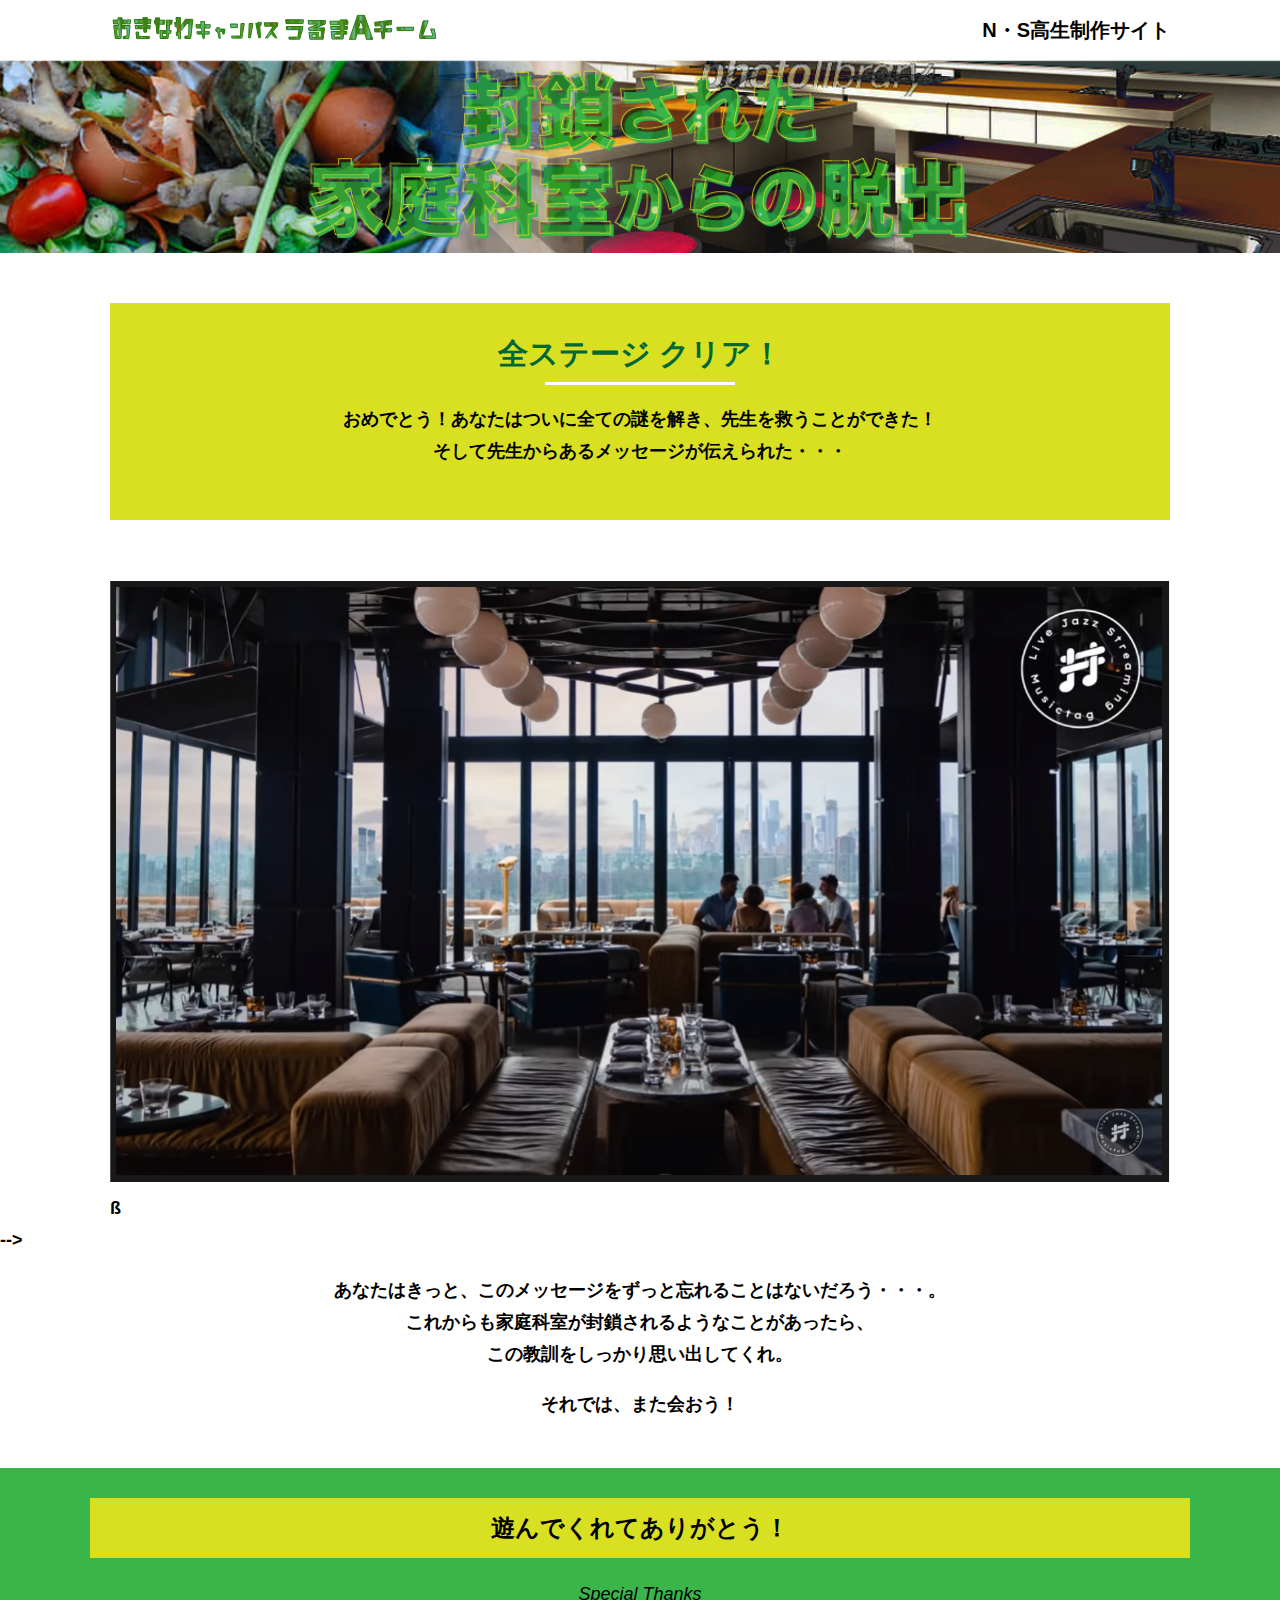
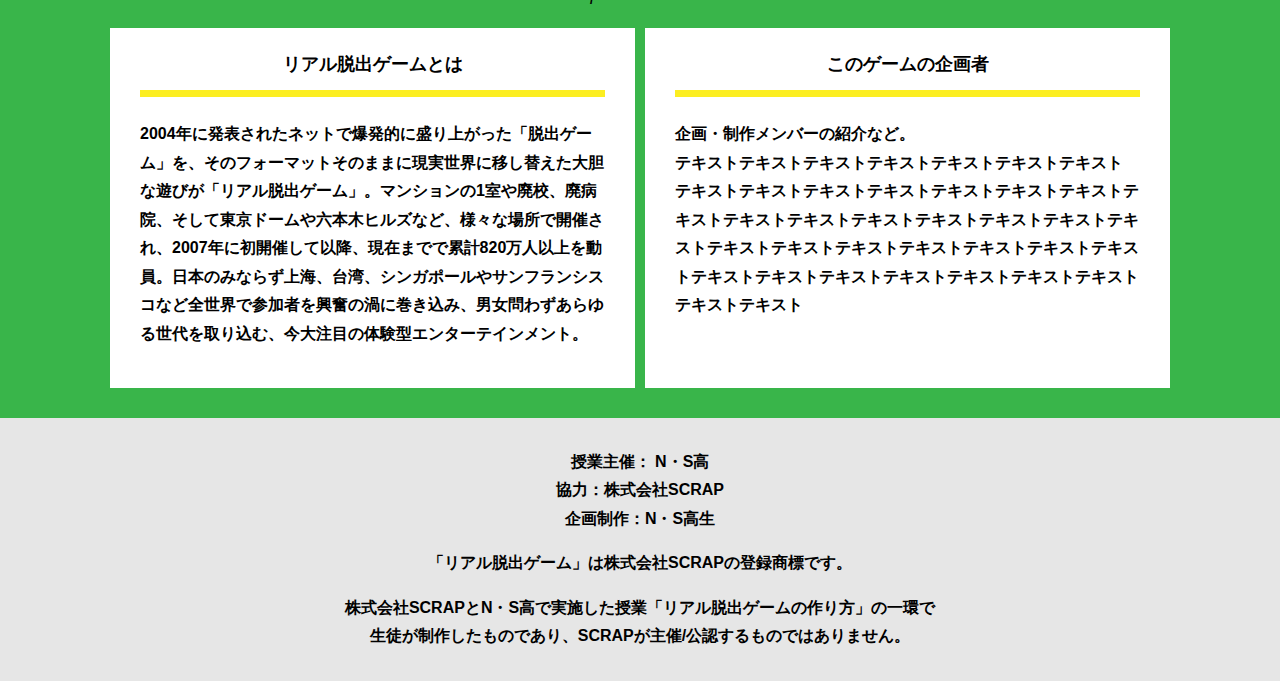
==== final.html @ e7f5f3bb "Add files via upload" ====
<!DOCTYPE html>
<html lang="ja">
<head>
  <meta charset="UTF-8">
  <meta http-equiv="X-UA-Compatible" content="IE=edge">
  <meta name="viewport" content="width=device-width, initial-scale=1.0">
  <title>封鎖された家庭科室からの脱出 │ Project N</title>
  <link rel="stylesheet" href="assets/css/normalize.css">
  <link rel="stylesheet" href="assets/css/style.css">
</head>
<body>
  <header class="header">
    <div class="container">
      <div class="header__logo"><img src="assets/images/logo.svg" alt="チームロゴ"></div>
      <div class="header__name">N・S高生制作サイト</div>
    </div>
  </header>
  <main class="main final-page">
    <!-- タイトルエリア　ここから -->
    <h1 class="main-title"><img src="assets/images/main-image.png" alt="封鎖された家庭科室からの脱出"></h1>
    <!-- タイトルエリア　ここまで -->
    <section class="section">
      <div class="container">
        <div class="box bg-color--subcolor">
          <h2 class="section-title--border">全ステージ クリア！</h2>
          <p class="text-center">おめでとう！あなたはついに全ての謎を解き、先生を救うことができた！<br>
            そして先生からあるメッセージが伝えられた・・・</p>
        </div>
      </div>
    </section>
    <section class="section">
      <div class="container">
          <figure class="image__container">
             <img src="assets/images/stage.png" alt="">
          </figure>

<!--  YouTube貼り付け
            <div class="youtube__container">
              <div class="youtube">
                <iframe width="560" height="315" src="https://www.youtube.com/embed/IRyJe-0Uie0?controls=0" title="YouTube video player" frameborder="0" allow="accelerometer; autoplay; clipboard-write; encrypted-media; gyroscope; picture-in-picture" allowfullscreen></iframe>
              </div>
            </div>
Youtube貼り付けここまで-->
          ß
      </div>
         -->
        <p class="text-center">あなたはきっと、このメッセージをずっと忘れることはないだろう・・・。<br>
          これからも家庭科室が封鎖されるようなことがあったら、<br>
          この教訓をしっかり思い出してくれ。</p>
        <p class="text-center">それでは、また会おう！</p>
      </div>
    </section>
    <section class="section bg-color--keycolor">
      <div class="container">
        <h2 class="section-title">遊んでくれてありがとう！</h2>
        <p class="font-eng text-center">Special Thanks</p>
        <div class="row">
          <div class="column">
            <div class="card">
              <h3 class="card__title">リアル脱出ゲームとは</h3>
              <p class="card__content">2004年に発表されたネットで爆発的に盛り上がった「脱出ゲーム」を、そのフォーマットそのままに現実世界に移し替えた大胆な遊びが「リアル脱出ゲーム」。マンションの1室や廃校、廃病院、そして東京ドームや六本木ヒルズなど、様々な場所で開催され、2007年に初開催して以降、現在までで累計820万人以上を動員。日本のみならず上海、台湾、シンガポールやサンフランシスコなど全世界で参加者を興奮の渦に巻き込み、男女問わずあらゆる世代を取り込む、今大注目の体験型エンターテインメント。</p>
            </div>
          </div>
          <div class="column">
            <div class="card">
              <h3 class="card__title">このゲームの企画者</h3>
              <p class="card__content">企画・制作メンバーの紹介など。<br>
                テキストテキストテキストテキストテキストテキストテキスト<br>
                テキストテキストテキストテキストテキストテキストテキストテキストテキストテキストテキストテキストテキストテキストテキストテキストテキストテキストテキストテキストテキストテキストテキストテキストテキストテキストテキストテキストテキストテキストテキスト</p>
            </div>
          </div>
        </div>
      </div>
    </section>
  </main>
  <footer class="footer section bg-color--gray">
    <div class="container">
        <p class="text-center">授業主催： N・S高<br>協力：株式会社SCRAP<br>企画制作：N・S高生</p>
        <p class="text-center">「リアル脱出ゲーム」は株式会社SCRAPの登録商標です。</p>
        <p class="text-center">株式会社SCRAPとN・S高で実施した授業「リアル脱出ゲームの作り方」の一環で<br>生徒が制作したものであり、SCRAPが主催/公認するものではありません。</p>
    </div>
  </footer>
</body>
</html>
---- assets/css/style.css ----
@charset "UTF-8";
/****************************
 * 共通CSSのテンプレートです。
*****************************/
*,
*::before,
*::after {
  -webkit-box-sizing: border-box;
          box-sizing: border-box;
}

html {
  font-size: 18px;
  -webkit-box-sizing: border-box;
          box-sizing: border-box;
}

body {
  overflow-x: hidden;
  font-family: "游ゴシック体", "Yu Gothic", YuGothic, "ヒラギノ角ゴ Pro", "Hiragino Kaku Gothic Pro", "メイリオ", "Meiryo", sans-serif;
  font-size: 18px;
  line-height: 1.77778;
  font-weight: bold;
  text-decoration: none;
  border: none;
  list-style: none;
  color: #000;
  margin: 0;
}

img {
  width: 100%;
}

figure {
  margin: 0;
}

figcaption {
  margin-top: 30px;
  font-size: 14px;
}

@media screen and (max-width: 767px) {
  figcaption {
    font-size: 13px;
  }
}

input[type=text] {
  font-size: 18px;
  border: none;
  padding: 25px 35px;
  display: block;
  margin: 0 auto;
  max-width: 580px;
  width: 100%;
}

::-webkit-input-placeholder {
  color: #999;
}

:-ms-input-placeholder {
  color: #999;
}

::-ms-input-placeholder {
  color: #999;
}

::placeholder {
  color: #999;
}

button {
  cursor: pointer;
  display: block;
  border: none;
  margin: 0 auto;
  background-color: #006837;
  color: #fff;
  width: 287px;
  height: 55px;
}

/*******************
* Layout
*******************/
.section {
  padding-top: 30px;
  padding-bottom: 30px;
}

.section--clear {
  /* ステージクリア画面 */
  position: fixed;
  display: none;
  /* 読み込み時に一瞬表示されるのを防ぐ */
  -webkit-box-pack: center;
      -ms-flex-pack: center;
          justify-content: center;
  -webkit-box-align: center;
      -ms-flex-align: center;
          align-items: center;
  top: 0;
  bottom: 0;
  left: 0;
  right: 0;
  z-index: 200;
}

.section--clear.isClear {
  display: -webkit-box;
  display: -ms-flexbox;
  display: flex;
}

.container {
  width: 1100px;
  padding-left: 20px;
  padding-right: 20px;
  margin: 0 auto;
}

@media screen and (max-width: 1100px) {
  .container {
    width: calc(100% - 40px);
  }
}

.row {
  display: -webkit-box;
  display: -ms-flexbox;
  display: flex;
  -ms-flex-line-pack: stretch;
      align-content: stretch;
  gap: 10px;
}

.row + .row {
  margin-top: 20px;
}

.column {
  width: 100%;
}

.card {
  background-color: #fff;
  margin-bottom: 20px;
  height: 100%;
}

.card__title {
  font-size: 18px;
  text-align: center;
  margin: 0;
  padding: 20px 30px;
  position: relative;
  cursor: pointer;
}

.card__content {
  -webkit-transition: all 0.3s;
  transition: all 0.3s;
  font-size: 16px;
  padding: 20px 30px;
  margin: 0;
  position: relative;
}

.card__content::before {
  display: block;
  content: '';
  width: calc(100% - 60px);
  height: 7px;
  background-color: #fcee21;
  position: absolute;
  top: -10px;
  left: 30px;
}

.hint-page .card {
  height: auto;
}

.hint-page .card__content {
  display: none;
  text-align: center;
}

.hint-page .card__arrow {
  position: absolute;
  top: calc(50% - 12px);
  right: 45px;
  -webkit-transform: rotate(90deg);
          transform: rotate(90deg);
  -webkit-transition: all 0.3s;
  transition: all 0.3s;
  fill: #009245;
  width: 12px;
  height: 24px;
}

.hint-page .card.is-open .card__content {
  display: block;
}

.hint-page .card.is-open .card__arrow {
  -webkit-transform: rotate(-90deg);
          transform: rotate(-90deg);
}

.box {
  padding: 35px 30px;
}

.youtube {
  position: relative;
  width: 100%;
  padding-top: 56.25%;
}

.youtube iframe {
  position: absolute;
  top: 0;
  left: 0;
  width: 100%;
  height: 100%;
}

.youtube__container {
  max-width: 800px;
  margin: 0 auto;
}

/*********************
* Color
*********************/
.bg-color--keycolor {
  background-color: #39b54a;
}

.bg-color--subcolor {
  background-color: #d9e021;
}

.bg-color--gray {
  background-color: #e6e6e6;
}

/*********************
* title
**********************/
.main-title {
  margin: 0;
}

.sub-title {
  text-align: center;
  font-size: 18px;
  line-height: 1.66667;
}

.sub-title__bg {
  background-color: #fcee21;
  padding-left: 1rem;
  padding-right: 1rem;
}

.section-title {
  font-size: 24px;
  line-height: 1.75;
  text-align: center;
  padding: 9px 20px;
  background-color: #d9e021;
  margin: 0 -20px 20px -20px;
}

.section-title__stage {
  display: inline-block;
  margin-right: 2rem;
}

.section-title--keycolorlight {
  background-color: #8cc63f;
}

.section-title--keycolorlight .section-title__stage {
  color: #fff;
}

.section-title--keycolor {
  background-color: #39b54a;
}

.section-title--story {
  width: 330px;
  margin: 0 auto 20px;
}

.section-title--border {
  position: relative;
  font-size: 30px;
  text-align: center;
  line-height: 1.06667;
  margin: 0;
  padding-bottom: 15px;
  color: #006837;
}

.section-title--border::after {
  position: absolute;
  bottom: 0;
  left: calc(50% - 95px);
  display: block;
  content: '';
  background-color: #fff;
  height: 2.6px;
  width: 190px;
}

/******************
* text
******************/
.font-eng {
  font-style: italic;
  font-weight: normal;
}

/*************************
* Button
*************************/
.btn {
  display: block;
  text-decoration: none;
  cursor: pointer;
  background-color: #006837;
  color: #fff;
  font-size: 24px;
  line-height: 1.54167;
  text-align: center;
  padding: 11.5px;
  width: calc(100% - 40px);
  max-width: 700px;
  margin: 10px auto;
  position: relative;
}

.btn:hover {
  opacity: 0.7;
}

.btn__arrow {
  position: absolute;
  top: calc(50% - 12px);
  right: 15px;
  fill: #fff;
  width: 12px;
  height: 24px;
}

/****************
* header
*****************/
.header {
  background-color: #fff;
  height: 60px;
}

.header .container {
  display: -webkit-box;
  display: -ms-flexbox;
  display: flex;
  -webkit-box-pack: justify;
      -ms-flex-pack: justify;
          justify-content: space-between;
  -webkit-box-align: center;
      -ms-flex-align: center;
          align-items: center;
  height: 100%;
}

.header__logo {
  width: 330px;
  height: 42px;
}

.header__name {
  font-size: 20px;
  line-height: 1.1;
}

.footer {
  font-size: 16px;
}

.footer p:first-child {
  margin-top: 0;
}

.footer p:last-child {
  margin-bottom: 0;
}

/********************
* main
********************/
.story__note {
  margin: 0;
}

.story__note__outer {
  width: 860px;
  display: -webkit-box;
  display: -ms-flexbox;
  display: flex;
  padding: 20px;
  margin: 20px auto;
  -webkit-box-pack: center;
      -ms-flex-pack: center;
          justify-content: center;
}

@media screen and (max-width: 940px) {
  .story__note__outer {
    width: 100%;
  }
}

.stage-column__container + .stage-column__container {
  border-top: 2px solid #fff;
}

.answer {
  font-size: 18px;
  margin-bottom: 20px;
  line-height: 80px;
  word-spacing: 20px;
}

.err-message {
  color: #c1272d;
  font-size: 18px;
  text-align: center;
}

.link-hint {
  text-align: center;
  display: block;
  margin-top: 20px;
}

.clear-message {
  background-color: #d9e021;
  padding: 30px 30px 60px;
  position: relative;
}

.clear-message__title {
  position: relative;
  display: block;
  text-align: center;
  color: #006837;
  font-size: 30px;
  padding-bottom: 10px;
  margin-bottom: 35px;
}

.clear-message__title::after {
  content: '';
  position: absolute;
  display: block;
  width: 183px;
  height: 2px;
  background-color: #fff;
  bottom: 0;
  left: calc(50% - (183px/2));
}

.clear-message__content {
  text-align: center;
}

.clear-message__btn {
  position: absolute;
  bottom: -30px;
  left: calc(50% - 144px);
  width: 288px;
  margin: 0;
}

/********************
* Utility
********************/
.text-center {
  text-align: center;
}

.text-left {
  text-align: left;
}

.text-right {
  text-align: right;
}

.hidden {
  display: none;
}
/*# sourceMappingURL=style.css.map */
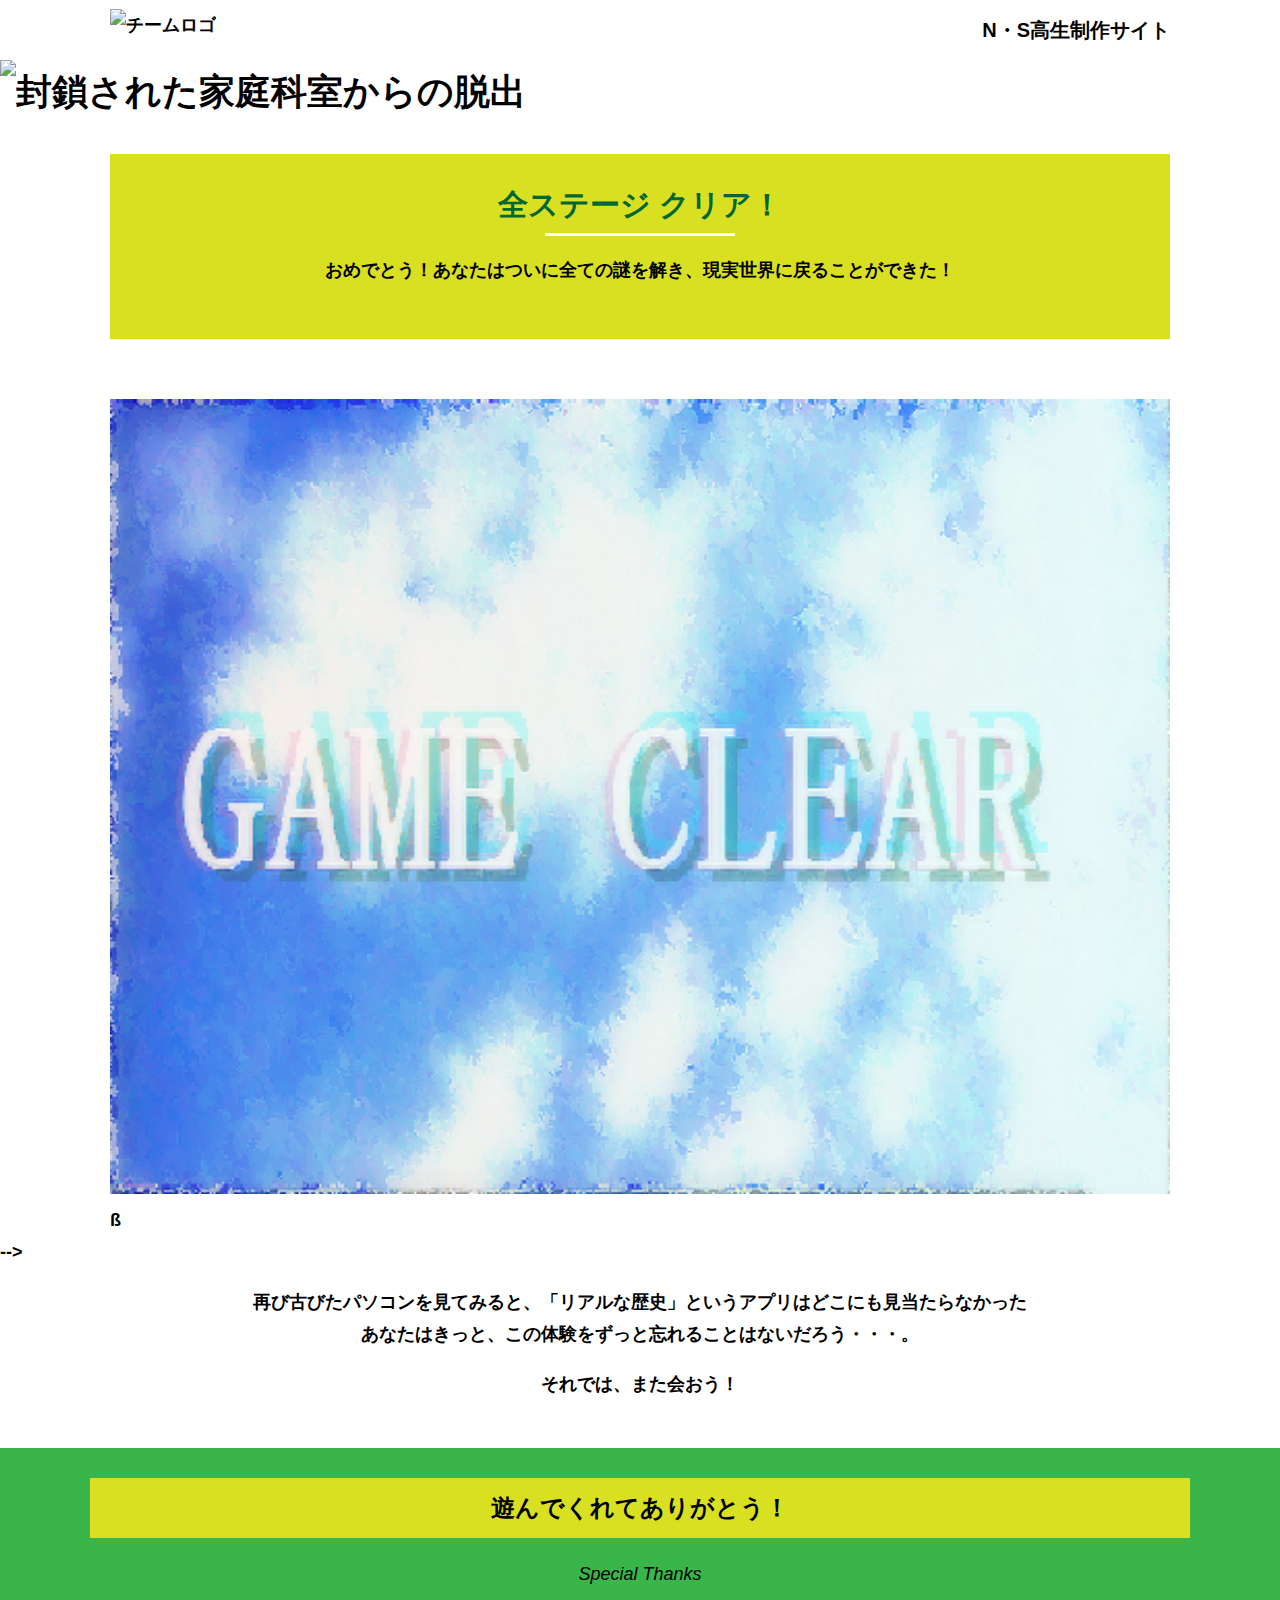
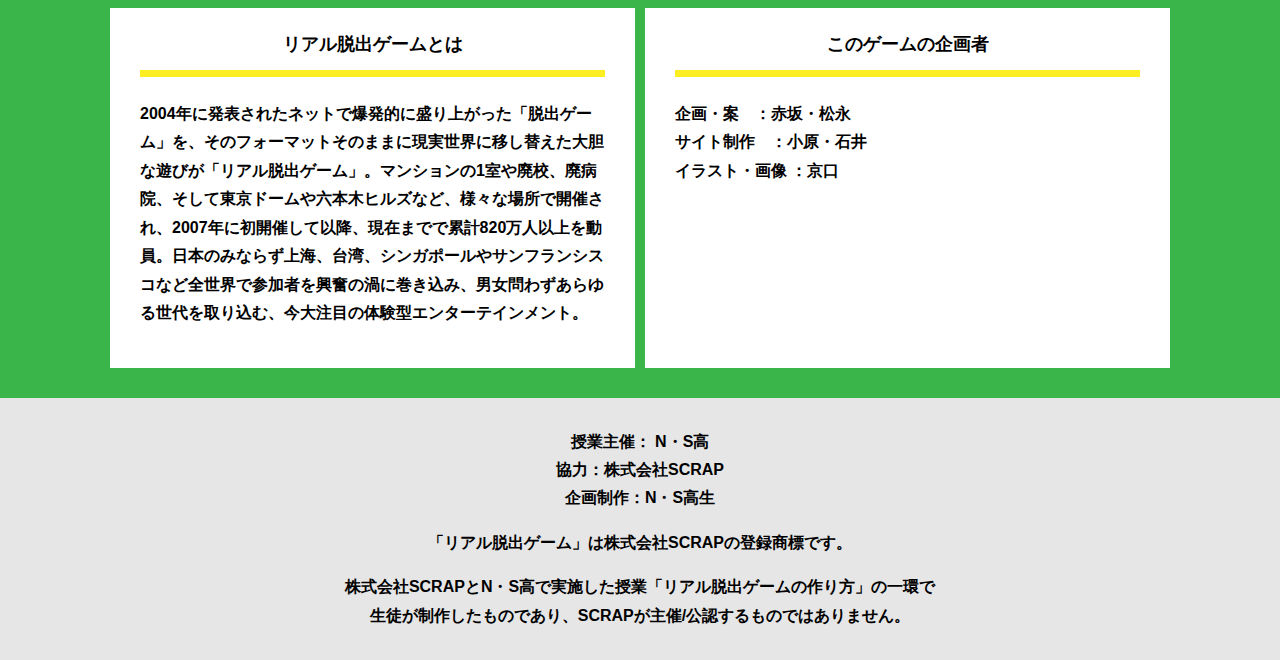
==== commit 01805f33: "Update final.html" ====
--- a/final.html
+++ b/final.html
@@ -11,27 +11,27 @@
 <body>
   <header class="header">
     <div class="container">
-      <div class="header__logo"><img src="assets/images/logo.svg" alt="チームロゴ"></div>
+      <div class="header__logo"><img src="assets/images/team.png" alt="チームロゴ"></div>
       <div class="header__name">N・S高生制作サイト</div>
     </div>
   </header>
   <main class="main final-page">
     <!-- タイトルエリア　ここから -->
-    <h1 class="main-title"><img src="assets/images/main-image.png" alt="封鎖された家庭科室からの脱出"></h1>
+    <h1 class="main-title"><img src="assets/images/main-V.png" alt="封鎖された家庭科室からの脱出"></h1>
     <!-- タイトルエリア　ここまで -->
     <section class="section">
       <div class="container">
         <div class="box bg-color--subcolor">
           <h2 class="section-title--border">全ステージ クリア！</h2>
-          <p class="text-center">おめでとう！あなたはついに全ての謎を解き、先生を救うことができた！<br>
-            そして先生からあるメッセージが伝えられた・・・</p>
+          <p class="text-center">おめでとう！あなたはついに全ての謎を解き、現実世界に戻ることができた！<br>
+           </p>
         </div>
       </div>
     </section>
     <section class="section">
       <div class="container">
           <figure class="image__container">
-             <img src="assets/images/stage.png" alt="">
+             <img src="assets/images/clear.png" alt="ゲームクリア！">
           </figure>
 
 <!--  YouTube貼り付け
@@ -44,9 +44,9 @@
           ß
       </div>
          -->
-        <p class="text-center">あなたはきっと、このメッセージをずっと忘れることはないだろう・・・。<br>
-          これからも家庭科室が封鎖されるようなことがあったら、<br>
-          この教訓をしっかり思い出してくれ。</p>
+        <p class="text-center">再び古びたパソコンを見てみると、「リアルな歴史」というアプリはどこにも見当たらなかった<br>
+          あなたはきっと、この体験をずっと忘れることはないだろう・・・。<br>
+           </p>
         <p class="text-center">それでは、また会おう！</p>
       </div>
     </section>
@@ -64,9 +64,11 @@
           <div class="column">
             <div class="card">
               <h3 class="card__title">このゲームの企画者</h3>
-              <p class="card__content">企画・制作メンバーの紹介など。<br>
-                テキストテキストテキストテキストテキストテキストテキスト<br>
-                テキストテキストテキストテキストテキストテキストテキストテキストテキストテキストテキストテキストテキストテキストテキストテキストテキストテキストテキストテキストテキストテキストテキストテキストテキストテキストテキストテキストテキストテキストテキスト</p>
+              <p class="card__content">
+               企画・案　：赤坂・松永<br>
+                サイト制作　：小原・石井<br>
+                イラスト・画像 ：京口
+               
             </div>
           </div>
         </div>
@@ -81,4 +83,4 @@
     </div>
   </footer>
 </body>
-</html>+</html>
--- a/assets/css/style.css
+++ b/assets/css/style.css
@@ -509,4 +509,24 @@
 .hidden {
   display: none;
 }
-/*# sourceMappingURL=style.css.map */+/*# sourceMappingURL=style.css.map */
+
+.story_01{
+ background:linear-gradient(transparent 70%, #FFFF00 0%);
+}
+
+.story_02{
+border-bottom:solid;
+border-color:#FF0000;
+border-width:3px;
+}
+
+.story_03{
+ color:blue;
+}
+
+.story_04{
+ border-bottom:double;
+  border-color:#ffa500;
+  border-width:4px;
+}
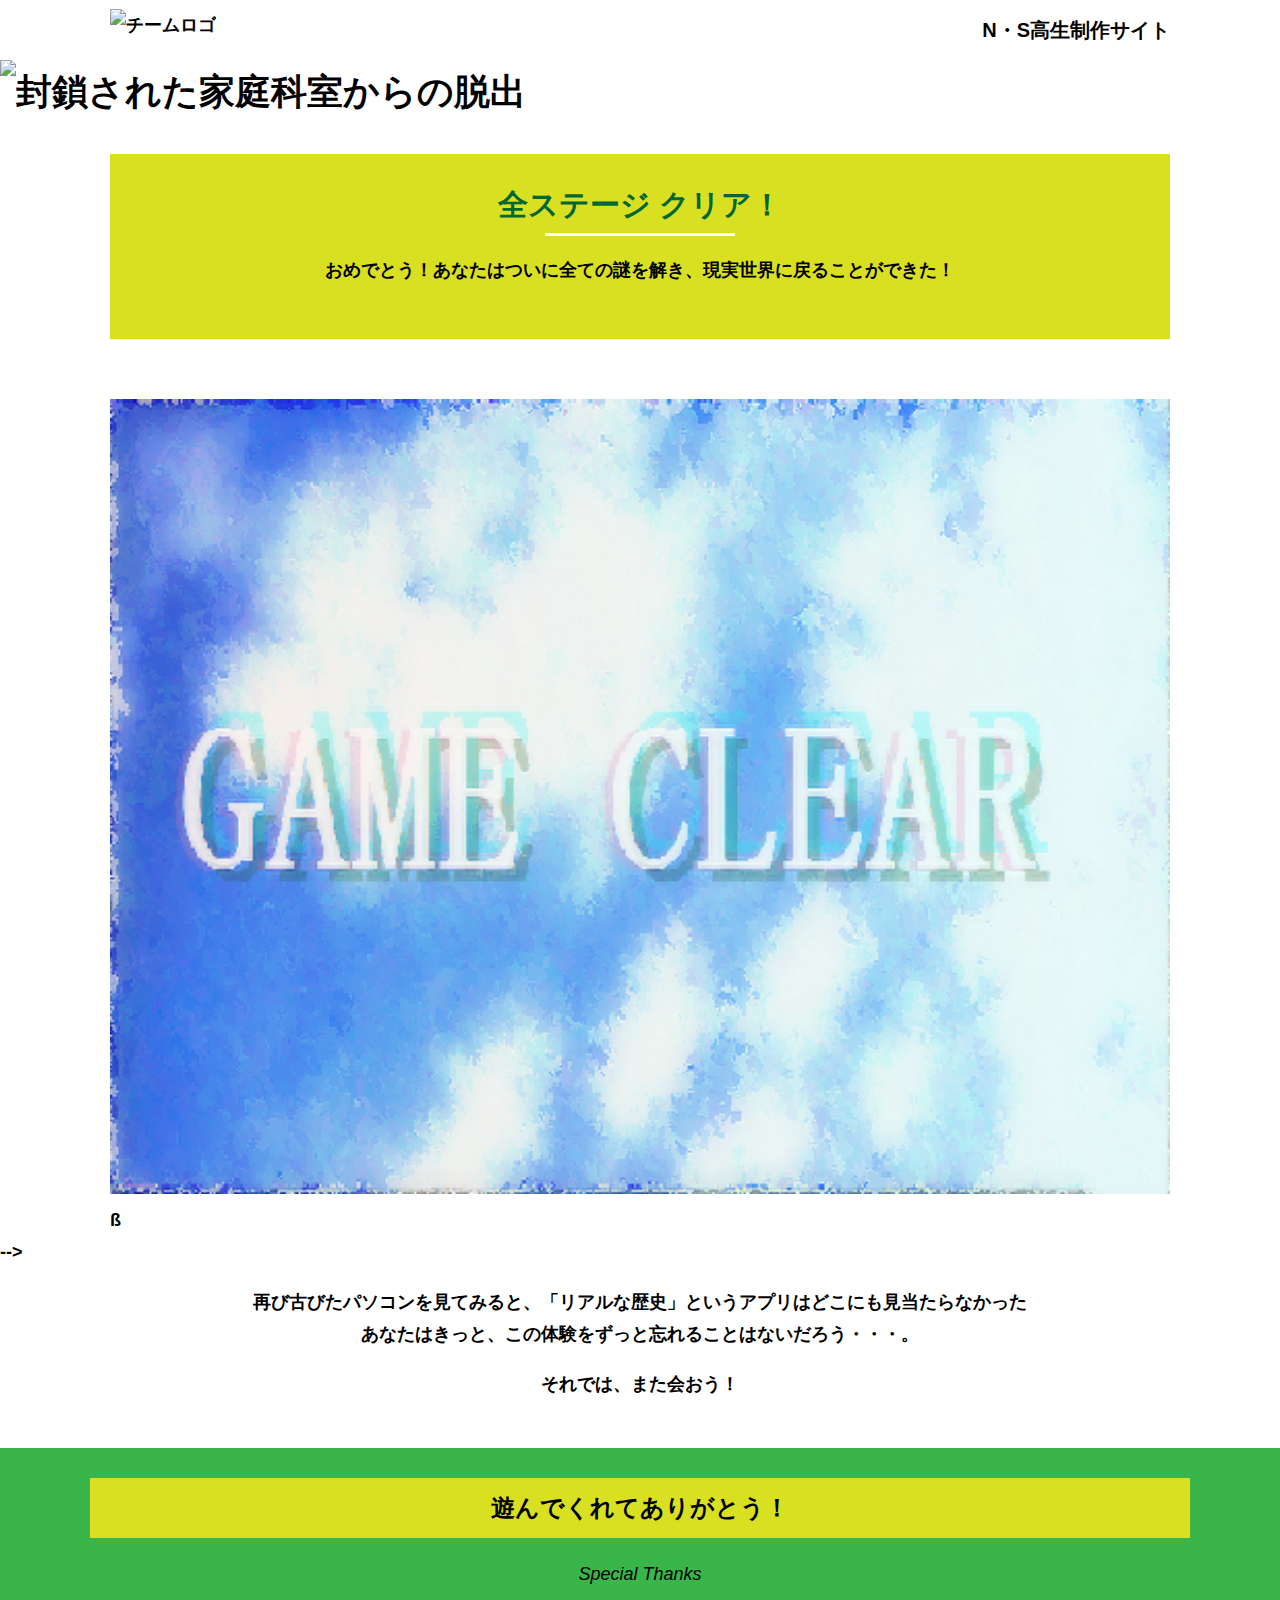
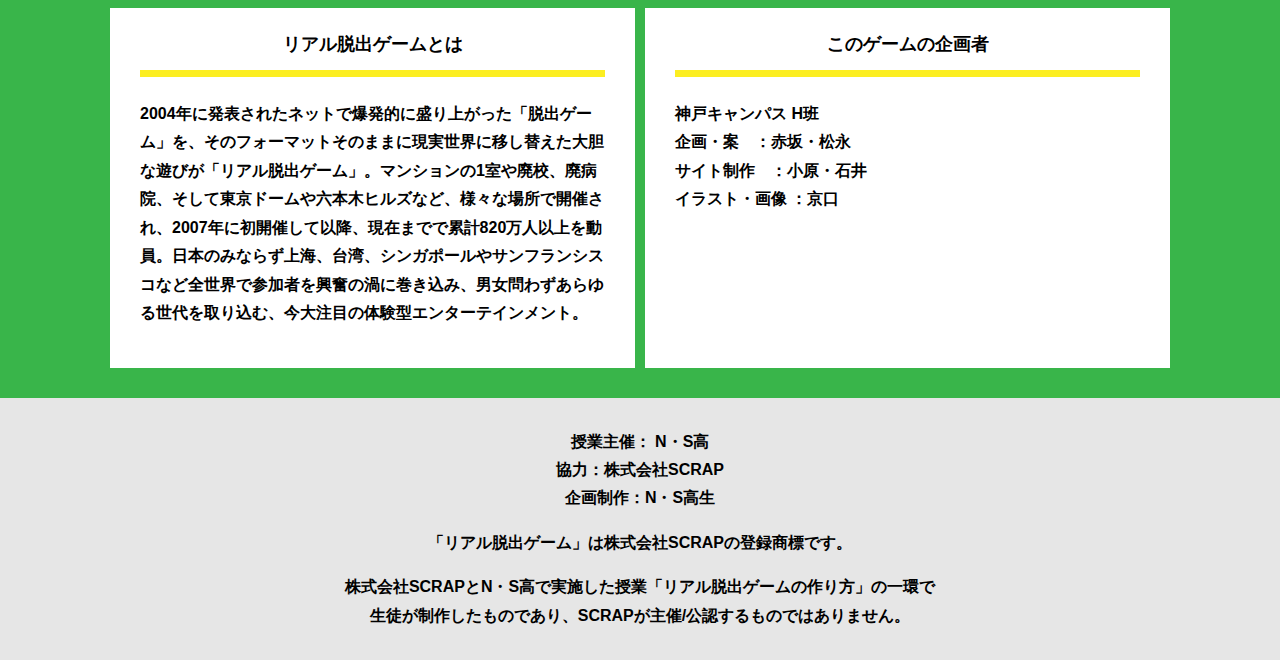
==== commit d990f4d3: "Update final.html" ====
--- a/final.html
+++ b/final.html
@@ -65,6 +65,7 @@
             <div class="card">
               <h3 class="card__title">このゲームの企画者</h3>
               <p class="card__content">
+                神戸キャンパス H班<br>
                企画・案　：赤坂・松永<br>
                 サイト制作　：小原・石井<br>
                 イラスト・画像 ：京口
